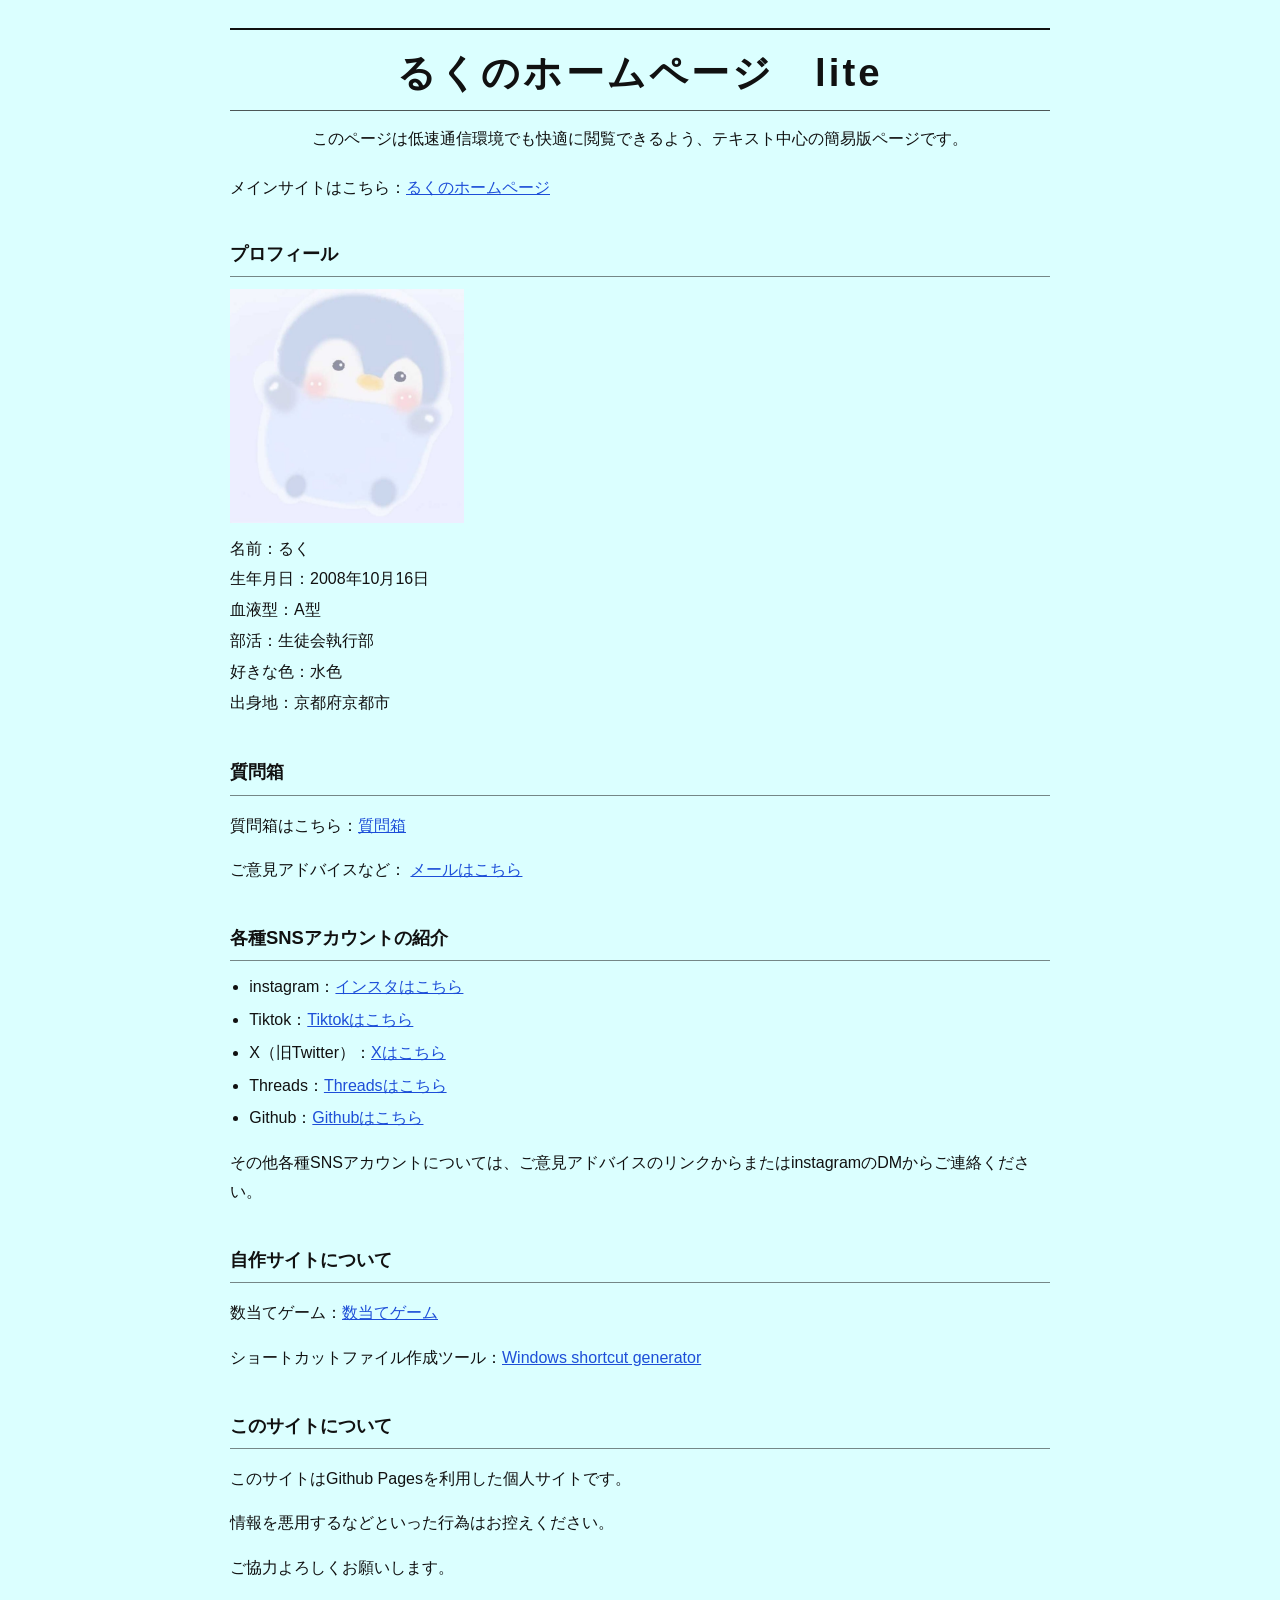
==== index.html @ fda5140f "Add files via upload" ====
﻿<!DOCTYPE html>
<html lang="ja">
<head>
<!-- Google tag (gtag.js) -->
<script async src="https://www.googletagmanager.com/gtag/js?id=G-ZHP3X9RK8C"></script>
<script>
  window.dataLayer = window.dataLayer || [];
  function gtag(){dataLayer.push(arguments);}
  gtag('js', new Date());

  gtag('config', 'G-ZHP3X9RK8C');
    <script async src="https://pagead2.googlesyndication.com/pagead/js/adsbygoogle.js?client=ca-pub-7831731953482296"
     crossorigin="anonymous"></script>
</script>
    <meta charset="UTF-8">
    <meta name="viewport" content="width=device-width, initial-scale=1.0">
    <title>るくのホームページ</title>
    <meta name="description" content="簡易版のテキスト中心のホームページです。">
    <link rel="stylesheet" href="style.css">
    
</head>
<body>
    <header class="site-header">
        <div class="topline"></div>
        <h1 class="site-title">るくのホームページ　lite</h1>
        <p class="lead">このページは低速通信環境でも快適に閲覧できるよう、テキスト中心の簡易版ページです。</p>
        <p>メインサイトはこちら：<a href="https://sites.google.com/view/ruku-homepage/るくのホームページ">るくのホームページ</a></p>
    </header>

    <main class="main-content">
        <section>
            <h2>プロフィール</h2>
            <div class="profile-box">
                <img src="./るく.jpg" alt="るくのプロフィール写真" class="profile-image">
                <div class="profile-text">
                    <p>名前：るく</p>
                    <p>生年月日：2008年10月16日</p>
                    <p>血液型：A型</p>
                    <p>部活：生徒会執行部</p>
                    <p>好きな色：水色</p>
                    <p>出身地：京都府京都市</p>
                </div>
            </div>
        </section>

        <section>
            <h2>質問箱</h2>
            <p>質問箱はこちら：<a href="https://sunq.me/b6757gk17a">質問箱</a></p>
            <p>ご意見アドバイスなど：
                <a id="mail-link" href="#">メールはこちら</a>
            </p>
        </section>

        <section>
            <h2>各種SNSアカウントの紹介</h2>
            <ul>
                <li>instagram：<a href="https://www.instagram.com/ruku2008_s.h?xtok=bXB5NHV0OWxyamNk">インスタはこちら</a></li>
                <li>Tiktok：<a href="https://tiktok.com/t/ZS9yMNFfqCFK5-B7jlU/">Tiktokはこちら</a></li>
                <li>X（旧Twitter）：<a href="https://x.com/ruku20081016">Xはこちら</a></li>
                <li>Threads：<a href="https://www.threads.com/@ruku_s.h">Threadsはこちら</a></li>
                <li>Github：<a href="https://github.com/ruku2008">Githubはこちら</a></li>
            </ul>
            <p>その他各種SNSアカウントについては、ご意見アドバイスのリンクからまたはinstagramのDMからご連絡ください。</p>
        </section>

        <section>
            <h2>自作サイトについて</h2>
            <p>数当てゲーム：<a href="https://ruku2008.github.io/ruku-Guess-the-number/">数当てゲーム</a></p>
            <p>ショートカットファイル作成ツール：<a href="https://ruku2008.github.io/.url-file-Generator/">Windows shortcut generator</a></p>
        </section>

        <section>
            <h2>このサイトについて</h2>
            <p>このサイトはGithub Pagesを利用した個人サイトです。</p>
            <p>情報を悪用するなどといった行為はお控えください。</p>
            <p>ご協力よろしくお願いします。</p>
        </section>
    </main>

    <script>
        const mailAddress = "satoharuki2008+rukuhomepage@gmail.com";
        const mailSubject = "るくのホームページお問い合わせについて";
        const mailBody = [
            "1. 題名（わかりやすいものでお願いします）",
            "",
            "2. アカウント名（匿名希望の場合は匿名と書いてください）または氏名",
            "",
            "3. 内容",
            "",
            "4. 問題があるものの写真など（必要な場合のみ）",
            "",
            "5. 返信が必要なのか（不要と書いた場合であっても必要に応じては返信させて頂きます）",
            "",
            "注意点",
            "不適切な表現等があった場合は完全に無視させて頂きます。",
            "",
            "タメ口等は全然OKです！気軽にお願いします！"
        ].join("\n");

        const mailLink = document.getElementById("mail-link");
        mailLink.href = "mailto:" + mailAddress
            + "?subject=" + encodeURIComponent(mailSubject)
            + "&body=" + encodeURIComponent(mailBody);
    </script>
</body>
</html>
---- style.css ----
body {
    margin: 0;
    padding: 28px 16px 40px;
    font-family: "Yu Gothic", "Hiragino Sans", "Meiryo", sans-serif;
    background: #dbffff;
    color: #111;
    line-height: 1.8;
}

.site-header,
.main-content {
    width: min(820px, calc(100% - 24px));
    margin: 0 auto;
}

.topline {
    height: 2px;
    background: #111;
    margin-bottom: 18px;
}

.site-title {
    margin: 0 0 14px;
    padding: 0 0 12px;
    font-size: clamp(1.8rem, 3vw, 2.8rem);
    line-height: 1.3;
    font-weight: 700;
    letter-spacing: 0.08em;
    text-align: center;
    border-bottom: 1px solid rgba(17, 17, 17, 0.7);
}

.lead {
    margin: 0 0 20px;
    text-align: center;
}

.main-content {
    margin-top: 26px;
}

section {
    margin-bottom: 28px;
    padding-top: 8px;
}

h2 {
    margin: 0 0 12px;
    font-size: 1.15rem;
    font-weight: 700;
    border-bottom: 1px solid rgba(17, 17, 17, 0.5);
    padding-bottom: 6px;
}

.profile-box {
    display: flex;
    flex-direction: column;
    align-items: flex-start;
    gap: 12px;
    margin: 12px 0 20px;
}

.profile-image {
    width: 234px;
    height: 234px;
    object-fit: cover;
    background: #fff;
    border: none;
    border-radius: 0;
}

.profile-text p {
    margin: 0 0 2px;
}

ul {
    margin-top: 0;
    padding-left: 1.2em;
}

li {
    margin-bottom: 4px;
}

.site-note {
    margin-top: 18px;
    padding-top: 12px;
    border-top: 2px solid #111;
}

a {
    color: #1d4ed8;
}
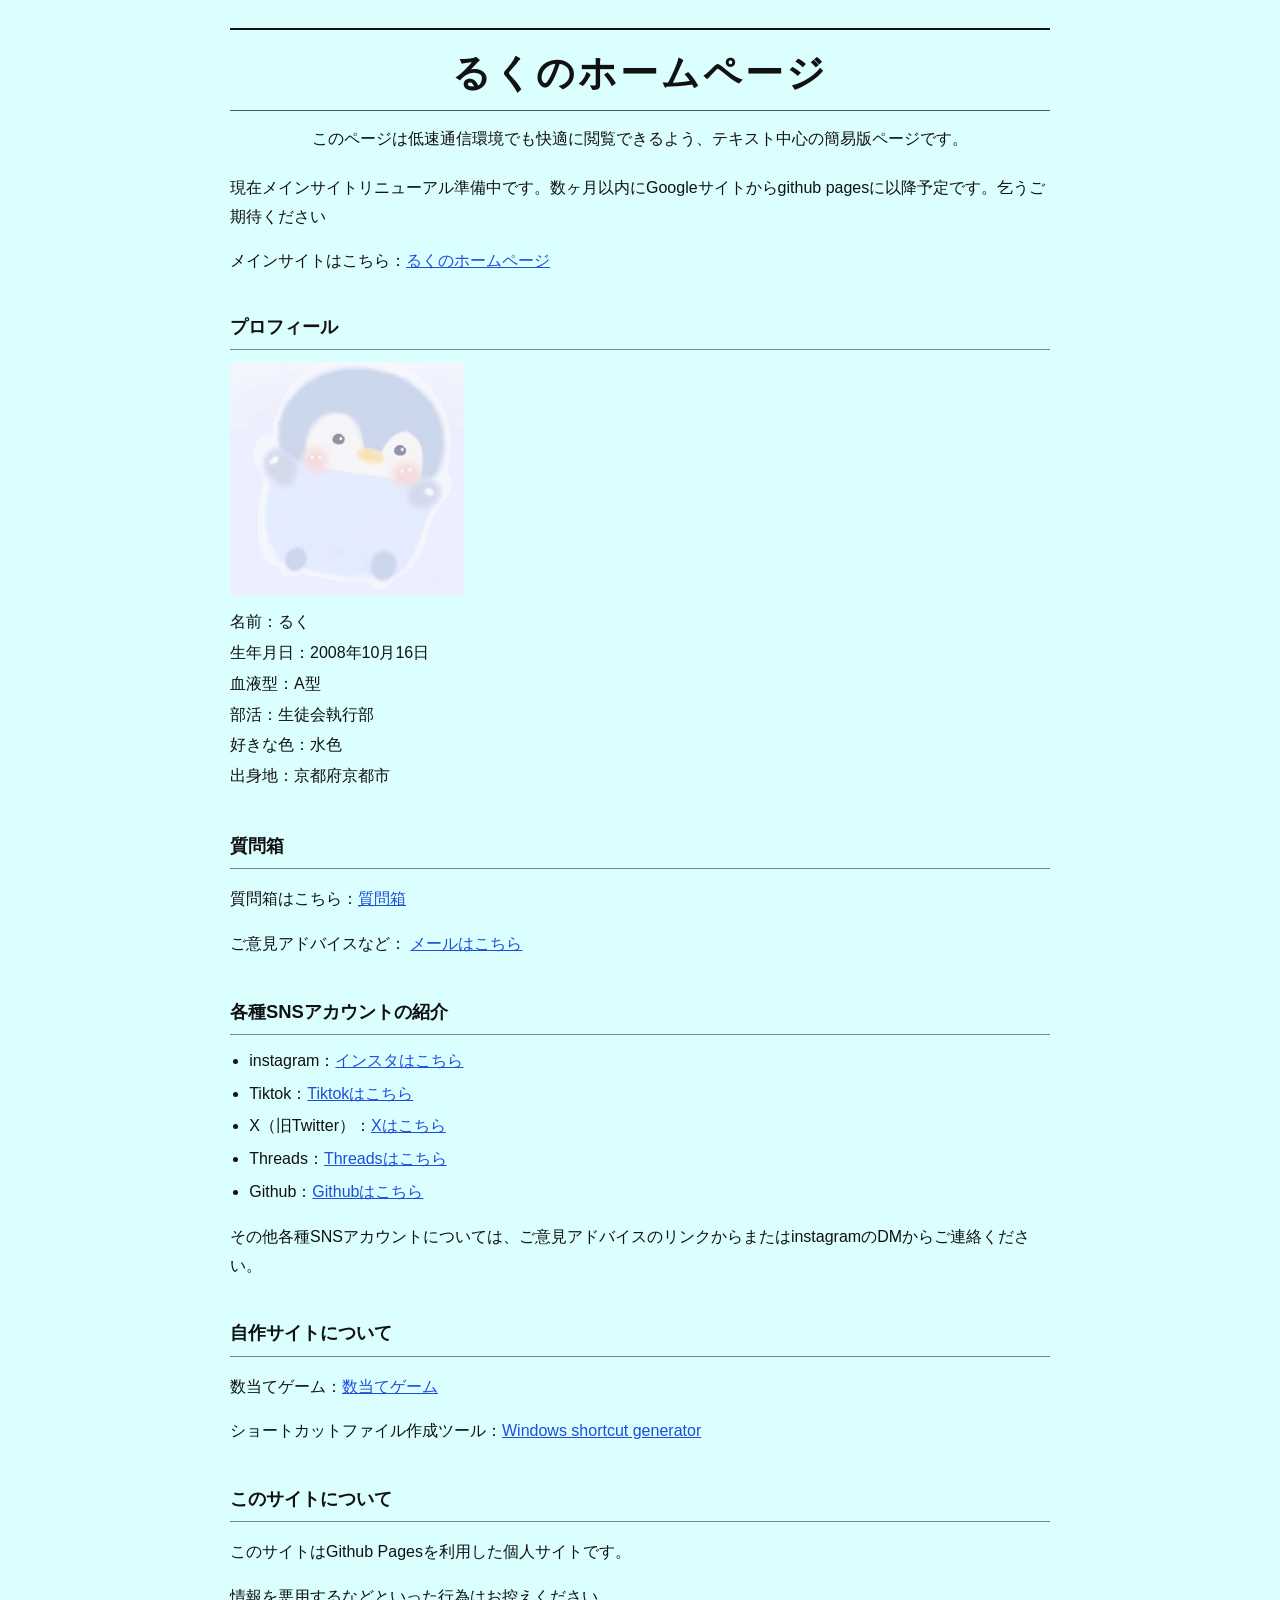
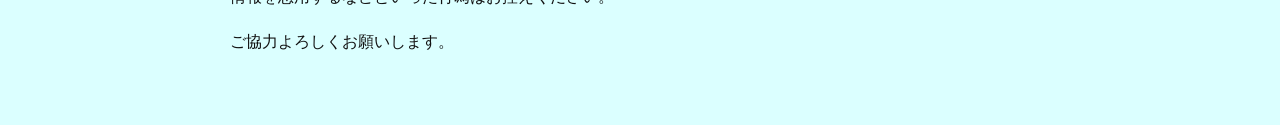
==== commit 57dfac86: "仮設メインページ設置 Updated the homepage content and added a note about the main site renewal." ====
--- a/index.html
+++ b/index.html
@@ -22,8 +22,9 @@
 <body>
     <header class="site-header">
         <div class="topline"></div>
-        <h1 class="site-title">るくのホームページ　lite</h1>
+        <h1 class="site-title">るくのホームページ</h1>
         <p class="lead">このページは低速通信環境でも快適に閲覧できるよう、テキスト中心の簡易版ページです。</p>
+      <p>現在メインサイトリニューアル準備中です。数ヶ月以内にGoogleサイトからgithub pagesに以降予定です。乞うご期待ください</p>
         <p>メインサイトはこちら：<a href="https://sites.google.com/view/ruku-homepage/るくのホームページ">るくのホームページ</a></p>
     </header>
 
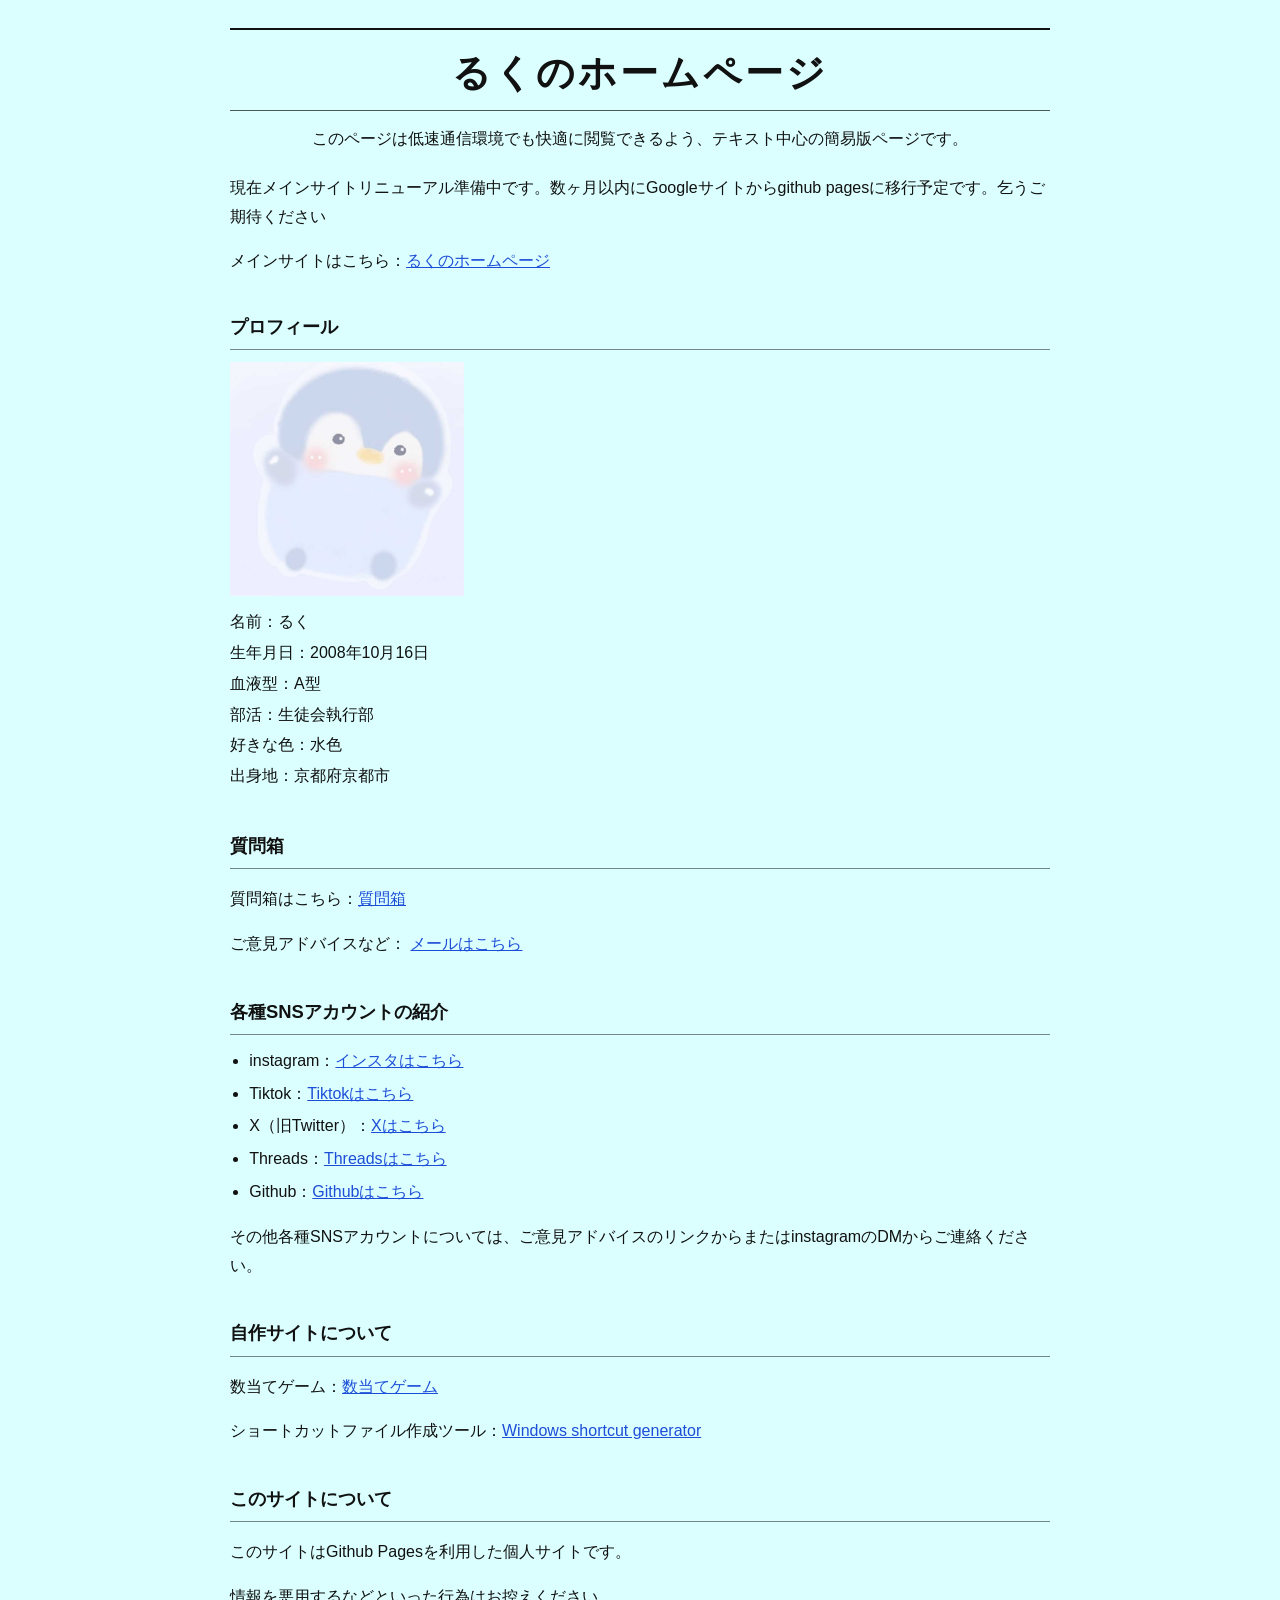
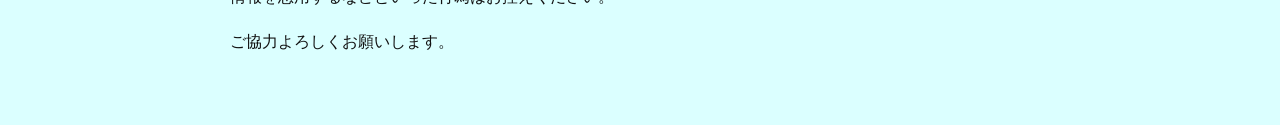
==== commit 5e1ac4be: "Update index.html" ====
--- a/index.html
+++ b/index.html
@@ -11,6 +11,7 @@
   gtag('config', 'G-ZHP3X9RK8C');
     <script async src="https://pagead2.googlesyndication.com/pagead/js/adsbygoogle.js?client=ca-pub-7831731953482296"
      crossorigin="anonymous"></script>
+  <meta name="description" content="るく（ruku2008）の個人ホームページ・ポートフォリオです。様々なミニゲームや、便利ツールを簡単にWeb上で生成できる便利ツールなどを公開しています。">
 </script>
     <meta charset="UTF-8">
     <meta name="viewport" content="width=device-width, initial-scale=1.0">
@@ -24,7 +25,7 @@
         <div class="topline"></div>
         <h1 class="site-title">るくのホームページ</h1>
         <p class="lead">このページは低速通信環境でも快適に閲覧できるよう、テキスト中心の簡易版ページです。</p>
-      <p>現在メインサイトリニューアル準備中です。数ヶ月以内にGoogleサイトからgithub pagesに以降予定です。乞うご期待ください</p>
+      <p>現在メインサイトリニューアル準備中です。数ヶ月以内にGoogleサイトからgithub pagesに移行予定です。乞うご期待ください</p>
         <p>メインサイトはこちら：<a href="https://sites.google.com/view/ruku-homepage/るくのホームページ">るくのホームページ</a></p>
     </header>
 
